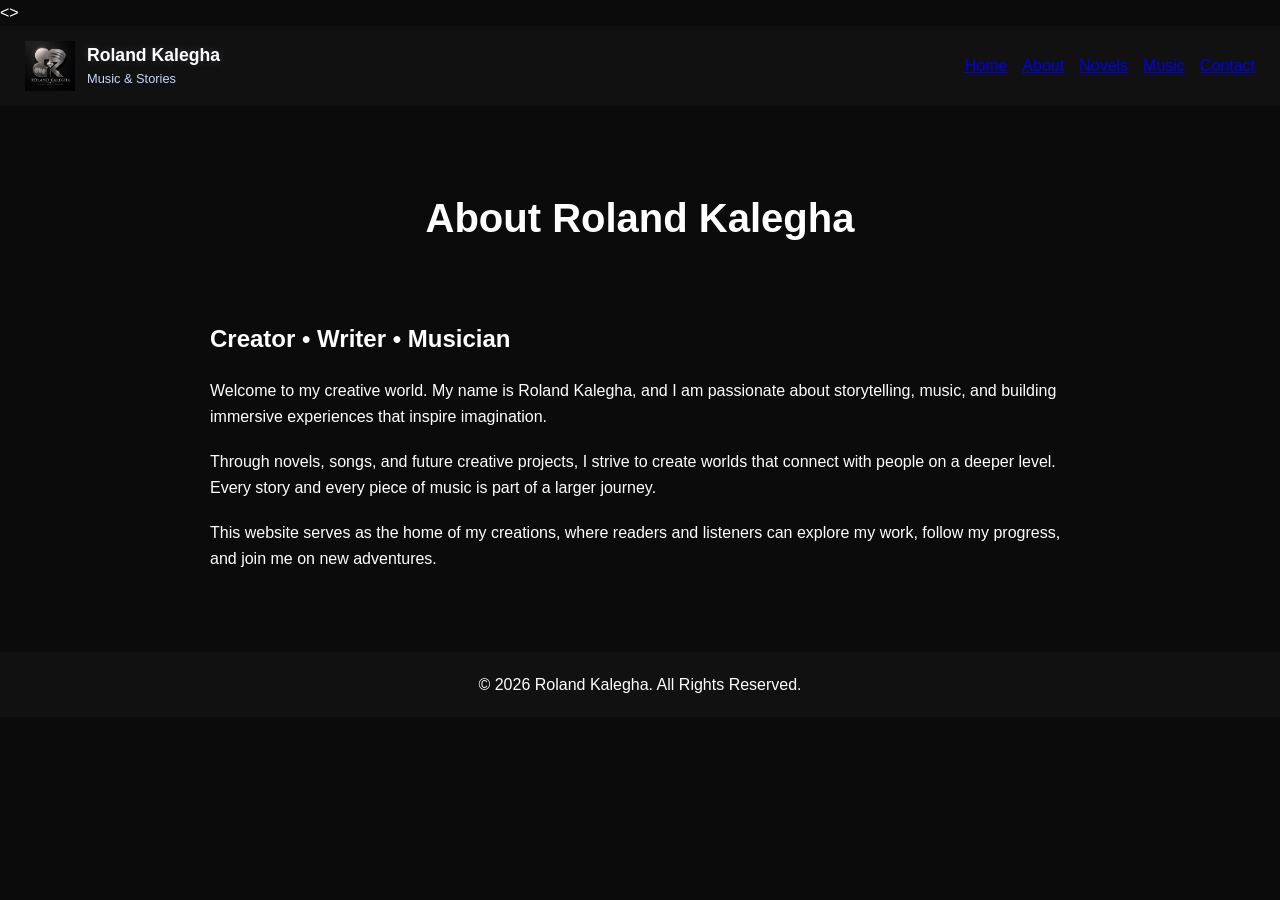
==== about.html @ 9d4d8240 "Add files via upload" ====
<!DOCTYPE html><html lang="en">
<<link rel="icon" type="image/png" href="favicon.png">>
    <meta charset="UTF-8">
    <meta name="viewport" content="width=device-width, initial-scale=1.0">
    <title>About | Roland Kalegha</title>
    <link rel="stylesheet" href="style.css">
</head>
<body>
  <header><div class="brand">

    <img src="logo.png" alt="Roland Kalegha Logo" class="nav-logo">

    <div>
        <h2 class="brand-name">Roland Kalegha</h2>
        <p class="brand-tagline">Music & Stories</p>
    </div>

</div>

<nav>
    <a href="index.html">Home</a>
    <a href="about.html">About</a>
    <a href="novels.html">Novels</a>
    <a href="music.html">Music</a>
    <a href="contact.html">Contact</a>
</nav>

</header>
</header><section class="page-header">
    <h1>About Roland Kalegha</h1>
</section><section class="content"><h2>Creator • Writer • Musician</h2>

<p>
    Welcome to my creative world. My name is Roland Kalegha,
    and I am passionate about storytelling, music, and building
    immersive experiences that inspire imagination.
</p>

<p>
    Through novels, songs, and future creative projects, I strive
    to create worlds that connect with people on a deeper level.
    Every story and every piece of music is part of a larger journey.
</p>

<p>
    This website serves as the home of my creations, where readers
    and listeners can explore my work, follow my progress, and join
    me on new adventures.
</p>

</section><footer>
    <p>© 2026 Roland Kalegha. All Rights Reserved.</p>
</footer></body>
</html>
---- style.css ----
*{
margin:0;
padding:0;
box-sizing:border-box;
}

body{
background:#0b0b0b;
color:white;
font-family:Arial, sans-serif;
line-height:1.6;
}

/* HEADER */

header{
display:flex;
justify-content:space-between;
align-items:center;
padding:15px 25px;
background:#111;
flex-wrap:wrap;
}

.brand{
display:flex;
align-items:center;
gap:12px;
}

.nav-logo{
width:50px;
height:50px;
object-fit:contain;
}

.brand-name{
font-size:1.1rem;
}

.brand-tagline{
font-size:0.8rem;
color:#c8d4ff;
}

nav{
display:flex;
gap:15px;
flex-wrap:wrap;
}position:sticky;
top:0;
z-index:1000;

nav a{
color:white;
text-decoration:none;
transition:0.3s;
}

nav a:hover{
color:#c8d4ff;
}

/* HERO */

.hero{
min-height:90vh;
display:flex;
justify-content:center;
align-items:center;
text-align:center;
padding:40px 20px;
.hero{
    background:
    linear-gradient(
        rgba(0,0,0,0.7),
        rgba(0,0,0,0.8)
    ),
    url("images/banner.jpg");

    background-size:cover;
    background-position:center;
}
}

.hero-content{
max-width:800px;
}

.hero-logo{
width:120px;
height:auto;
margin-bottom:20px;
}

.hero h1{
font-size:4rem;
letter-spacing:3px;
margin-bottom:15px;
}

.hero-tagline{
color:#c8d4ff;
font-size:1.3rem;
margin-bottom:20px;
}

.hero-description{
margin-bottom:30px;
}

/* BUTTONS */

.btn{
display:inline-block;
padding:12px 25px;
border:1px solid white;
color:white;
text-decoration:none;
border-radius:6px;
transition:0.3s;
}

.btn:hover{
background:white;
color:black;
}

.hero-buttons{
display:flex;
justify-content:center;
gap:15px;
flex-wrap:wrap;
}

/* PAGE HEADERS */

.page-header{
text-align:center;
padding:80px 20px 40px;
}

.page-header h1{
font-size:2.5rem;
margin-bottom:10px;
}

/* CONTENT */

.content{
max-width:900px;
margin:auto;
padding:20px;
}

.content h2{
margin-bottom:20px;
}

.content p{
margin-bottom:20px;
}

/* FEATURED SECTION */

.featured-section{
max-width:1100px;
margin:auto;
padding:80px 20px;
}

.featured-section h2{
text-align:center;
margin-bottom:40px;
}

.featured-grid{
display:grid;
grid-template-columns:repeat(auto-fit,minmax(280px,1fr));
gap:25px;
}

.feature-card{
background:#151515;
border:1px solid #2a2a2a;
border-radius:12px;
padding:25px;
}

/* NOVELS */

.books{
max-width:1000px;
margin:auto;
padding:20px;
}

.book-card{
background:#151515;
border:1px solid #2a2a2a;
border-radius:12px;
padding:25px;
margin-bottom:25px;
}

.genre{
color:#c8d4ff;
margin-bottom:15px;
}

.status{
display:inline-block;
padding:6px 12px;
border-radius:20px;
font-size:12px;
margin-bottom:15px;
}

.completed{
background:#1d5c35;
}

.tags{
margin:20px 0;
}

.tags span{
display:inline-block;
background:#1d1d1d;
border:1px solid #333;
padding:6px 12px;
margin:5px;
border-radius:20px;
}

/* MUSIC */

.music-section{
max-width:1000px;
margin:auto;
padding:20px;
}

.music-card{
background:#151515;
border:1px solid #2a2a2a;
border-radius:12px;
padding:25px;
margin-bottom:25px;
}

/* CONTACT */

.contact-section{
max-width:1000px;
margin:auto;
padding:20px;
}

.contact-card{
background:#151515;
border:1px solid #2a2a2a;
border-radius:12px;
padding:25px;
margin-bottom:25px;
}

/* AVALAROSE */

.movie-hero{
text-align:center;
padding:120px 20px;
}

.movie-hero h1{
font-size:3rem;
margin-bottom:20px;
}

.movie-tagline{
color:#c8d4ff;
}

.movie-content{
max-width:900px;
margin:auto;
padding:40px 20px;
}

.character-card{
background:#151515;
border:1px solid #2a2a2a;
border-radius:12px;
padding:20px;
margin-top:20px;
}

/* FOOTER */

footer{
text-align:center;
padding:20px;
margin-top:40px;
background:#111;
}

/* MOBILE */

@media(max-width:768px){

header{
    flex-direction:column;
    gap:15px;
}

nav{
    justify-content:center;
}

.hero h1{
    font-size:2.5rem;
}

.hero-logo{
    width:90px;
}

};.hero h1{
text-shadow:
0 0 10px rgba(200,212,255,0.3),
0 0 20px rgba(200,212,255,0.2);
}

.brand-name{
text-shadow:
0 0 8px rgba(200,212,255,0.2);
}

.feature-card,
.book-card,
.music-card,
.contact-card,
.character-card{
transition:0.3s ease;
}

.feature-card:hover,
.book-card:hover,
.music-card:hover,
.contact-card:hover,
.character-card:hover{
transform:translateY(-5px);
border-color:#c8d4ff;
box-shadow:0 0 20px rgba(200,212,255,0.15);
}
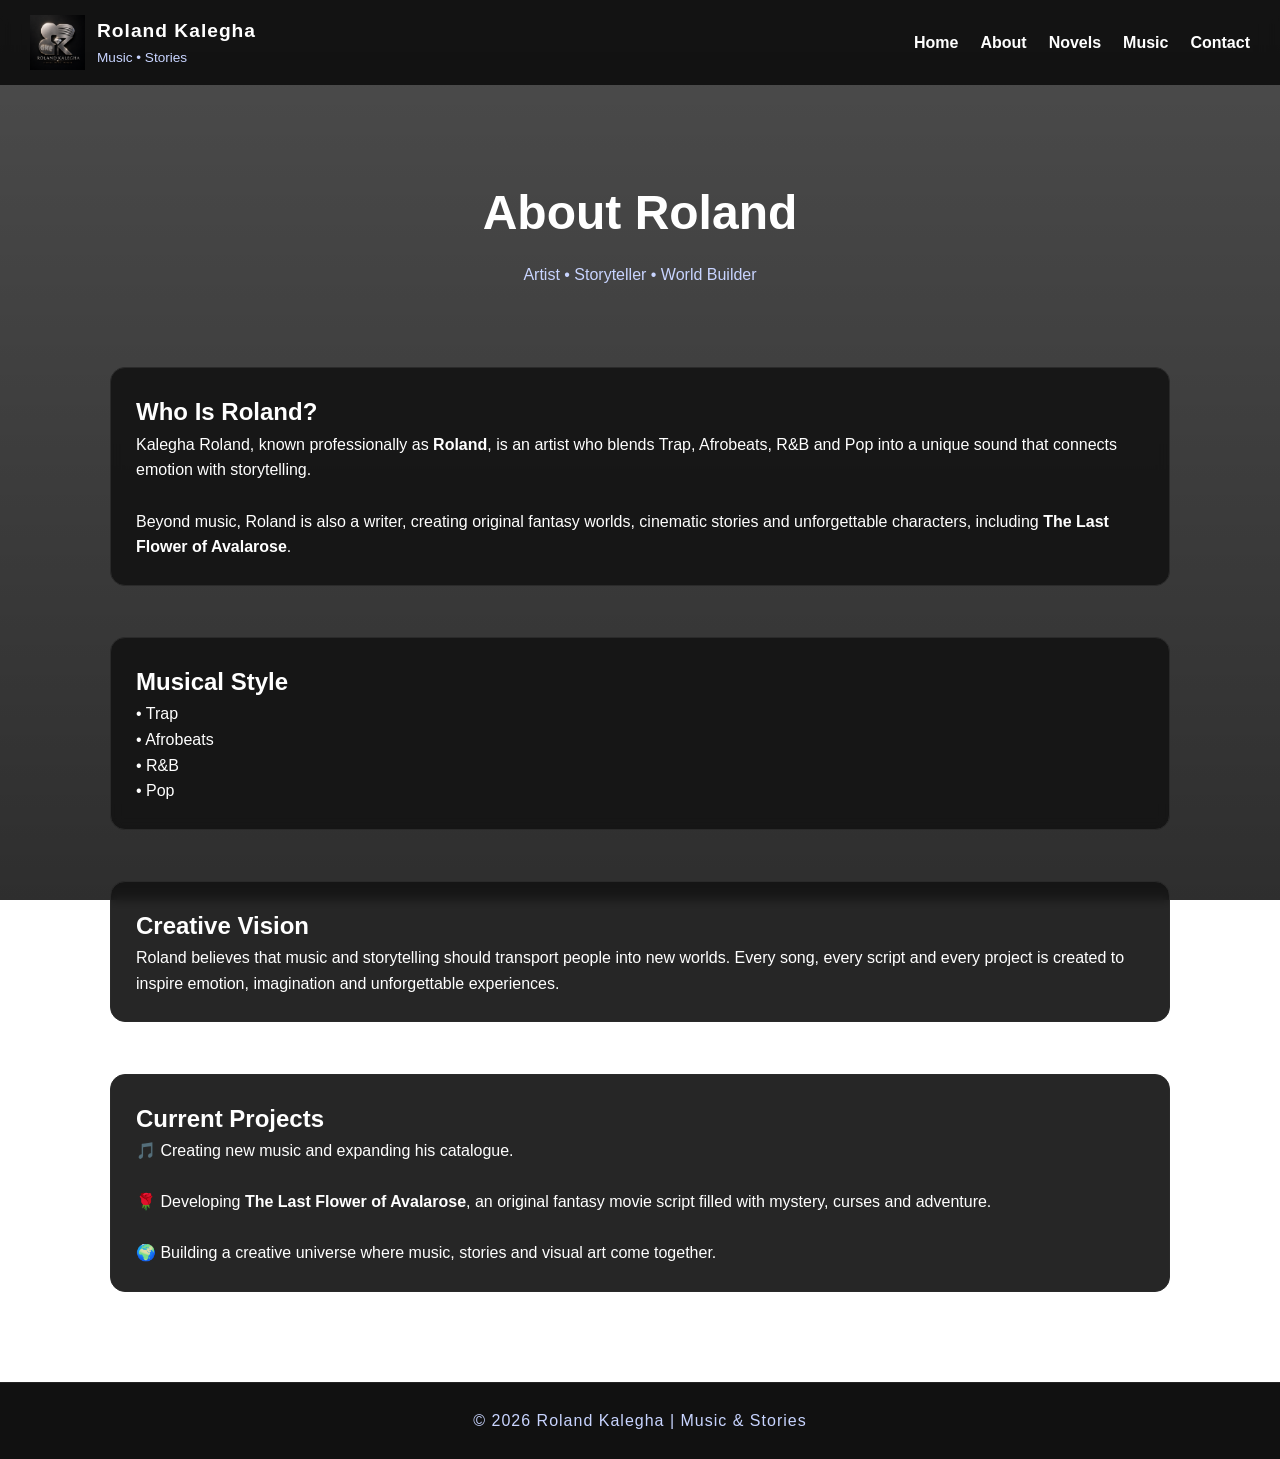
==== commit 5457e78a: "Add files via upload" ====
--- a/about.html
+++ b/about.html
@@ -1,54 +1,173 @@
-<!DOCTYPE html><html lang="en">
-<<link rel="icon" type="image/png" href="favicon.png">>
-    <meta charset="UTF-8">
-    <meta name="viewport" content="width=device-width, initial-scale=1.0">
-    <title>About | Roland Kalegha</title>
-    <link rel="stylesheet" href="style.css">
+<!DOCTYPE html>
+<html lang="en">
+
+<head>
+
+<meta charset="UTF-8">
+<meta name="viewport" content="width=device-width, initial-scale=1.0">
+
+<title>About Roland Kalegha</title>
+
+<meta name="description" content="Learn more about Roland Kalegha, an artist and storyteller blending music with cinematic fantasy worlds.">
+
+<meta name="keywords" content="Roland Kalegha, About Roland, Music, Fantasy, Avalarose">
+
+<meta name="author" content="Roland Kalegha">
+
+<link rel="icon" type="image/png" href="favicon.png">
+
+<link rel="stylesheet" href="style.css">
+
+<link rel="stylesheet"
+href="https://unpkg.com/aos@2.3.4/dist/aos.css">
+
 </head>
-<body>
-  <header><div class="brand">
 
-    <img src="logo.png" alt="Roland Kalegha Logo" class="nav-logo">
+<body class="about-page">
 
-    <div>
-        <h2 class="brand-name">Roland Kalegha</h2>
-        <p class="brand-tagline">Music & Stories</p>
+<header>
+
+    <div class="brand">
+
+        <img src="logo.png"
+        alt="Roland Kalegha Logo"
+        class="nav-logo">
+
+        <div>
+
+            <h2 class="brand-name">
+                Roland Kalegha
+            </h2>
+
+            <p class="brand-tagline">
+                Music • Stories
+            </p>
+
+        </div>
+
     </div>
 
-</div>
+    <nav>
 
-<nav>
-    <a href="index.html">Home</a>
-    <a href="about.html">About</a>
-    <a href="novels.html">Novels</a>
-    <a href="music.html">Music</a>
-    <a href="contact.html">Contact</a>
-</nav>
+        <a href="index.html">Home</a>
+
+        <a href="about.html">About</a>
+
+        <a href="novels.html">Novels</a>
+
+        <a href="music.html">Music</a>
+
+        <a href="contact.html">Contact</a>
+
+    </nav>
 
 </header>
-</header><section class="page-header">
-    <h1>About Roland Kalegha</h1>
-</section><section class="content"><h2>Creator • Writer • Musician</h2>
 
-<p>
-    Welcome to my creative world. My name is Roland Kalegha,
-    and I am passionate about storytelling, music, and building
-    immersive experiences that inspire imagination.
-</p>
+<section class="page-header" data-aos="fade-down">
 
-<p>
-    Through novels, songs, and future creative projects, I strive
-    to create worlds that connect with people on a deeper level.
-    Every story and every piece of music is part of a larger journey.
-</p>
+    <h1>About Roland</h1>
 
-<p>
-    This website serves as the home of my creations, where readers
-    and listeners can explore my work, follow my progress, and join
-    me on new adventures.
-</p>
+    <p>
+        Artist • Storyteller • World Builder
+    </p>
 
-</section><footer>
-    <p>© 2026 Roland Kalegha. All Rights Reserved.</p>
-</footer></body>
+</section>
+
+<section class="content">
+
+    <div class="feature-card" data-aos="fade-up">
+
+        <h2>Who Is Roland?</h2>
+
+        <p>
+            Kalegha Roland, known professionally as <strong>Roland</strong>,
+            is an artist who blends Trap, Afrobeats,
+            R&B and Pop into a unique sound that
+            connects emotion with storytelling.
+        </p>
+
+        <br>
+
+        <p>
+            Beyond music, Roland is also a writer,
+            creating original fantasy worlds,
+            cinematic stories and unforgettable characters,
+            including <strong>The Last Flower of Avalarose</strong>.
+        </p>
+
+    </div>
+
+    <br><br>
+
+    <div class="feature-card" data-aos="fade-up">
+
+        <h2>Musical Style</h2>
+
+        <p>
+
+            • Trap<br>
+            • Afrobeats<br>
+            • R&B<br>
+            • Pop
+
+        </p>
+
+    </div>
+    <br><br>
+
+    <div class="feature-card" data-aos="fade-up">
+
+        <h2>Creative Vision</h2>
+
+        <p>
+            Roland believes that music and storytelling
+            should transport people into new worlds.
+            Every song, every script and every project
+            is created to inspire emotion, imagination
+            and unforgettable experiences.
+        </p>
+
+    </div>
+
+    <br><br>
+
+    <div class="feature-card" data-aos="fade-up">
+
+        <h2>Current Projects</h2>
+
+        <p>
+
+            🎵 Creating new music and expanding his catalogue.<br><br>
+
+            🌹 Developing <strong>The Last Flower of Avalarose</strong>,
+            an original fantasy movie script filled with mystery,
+            curses and adventure.<br><br>
+
+            🌍 Building a creative universe where music,
+            stories and visual art come together.
+
+        </p>
+
+    </div>
+
+</section>
+
+<footer>
+
+    <p>
+        © 2026 Roland Kalegha | Music & Stories
+    </p>
+
+</footer>
+
+<script src="https://unpkg.com/aos@2.3.4/dist/aos.js"></script>
+
+<script>
+AOS.init({
+    duration:1000,
+    once:true
+});
+</script>
+
+</body>
 </html>
--- a/style.css
+++ b/style.css
@@ -1,347 +1,410 @@
+/* ===========================================
+   ROLAND KALEGHA WEBSITE
+   STYLE.CSS - PART 1
+   RESET • BODY • LOADER • HEADER
+=========================================== */
+
 *{
-margin:0;
-padding:0;
-box-sizing:border-box;
+    margin:0;
+    padding:0;
+    box-sizing:border-box;
+    scroll-behavior:smooth;
 }
 
 body{
-background:#0b0b0b;
-color:white;
-font-family:Arial, sans-serif;
-line-height:1.6;
-}
-
-/* HEADER */
+    font-family:Arial, Helvetica, sans-serif;
+    background:#0b0b0b;
+    color:#ffffff;
+    line-height:1.6;
+    overflow-x:hidden;
+}
+
+/* ==========================
+   LOADING SCREEN
+========================== */
+
+#loader{
+    position:fixed;
+    inset:0;
+    background:#050505;
+    display:flex;
+    flex-direction:column;
+    justify-content:center;
+    align-items:center;
+    z-index:99999;
+    opacity:1;
+    transition:opacity 1.5s ease;
+}
+
+#loader.hidden{
+    opacity:0;
+    pointer-events:none;
+}
+
+.loader-logo{
+    width:140px;
+    height:auto;
+    margin-bottom:25px;
+    animation:loaderFloat 2.5s ease-in-out infinite;
+}
+
+#loader h1{
+    font-size:2rem;
+    letter-spacing:4px;
+    margin-bottom:10px;
+    text-shadow:
+        0 0 10px rgba(255,255,255,.4),
+        0 0 30px rgba(200,212,255,.5);
+}
+
+#loader p{
+    color:#c8d4ff;
+    font-size:1rem;
+}
+
+@keyframes loaderFloat{
+
+    0%{
+        transform:translateY(0);
+    }
+
+    50%{
+        transform:translateY(-12px);
+    }
+
+    100%{
+        transform:translateY(0);
+    }
+
+}
+
+/* ==========================
+   HEADER
+========================== */
 
 header{
-display:flex;
-justify-content:space-between;
-align-items:center;
-padding:15px 25px;
-background:#111;
-flex-wrap:wrap;
+
+    position:sticky;
+    top:0;
+
+    display:flex;
+    justify-content:space-between;
+    align-items:center;
+
+    padding:15px 30px;
+
+    background:rgba(0,0,0,.75);
+
+    backdrop-filter:blur(10px);
+
+    z-index:999;
+
 }
 
 .brand{
-display:flex;
-align-items:center;
-gap:12px;
+
+    display:flex;
+    align-items:center;
+    gap:12px;
+
 }
 
 .nav-logo{
-width:50px;
-height:50px;
-object-fit:contain;
+
+    width:55px;
+    height:55px;
+    object-fit:contain;
+
 }
 
 .brand-name{
-font-size:1.1rem;
+
+    font-size:1.2rem;
+    letter-spacing:1px;
+
 }
 
 .brand-tagline{
-font-size:0.8rem;
-color:#c8d4ff;
+
+    color:#c8d4ff;
+    font-size:.85rem;
+
 }
 
 nav{
-display:flex;
-gap:15px;
-flex-wrap:wrap;
-}position:sticky;
-top:0;
-z-index:1000;
+
+    display:flex;
+    gap:22px;
+
+}
 
 nav a{
-color:white;
-text-decoration:none;
-transition:0.3s;
+
+    color:white;
+    text-decoration:none;
+    font-weight:bold;
+    transition:.3s;
+
 }
 
 nav a:hover{
-color:#c8d4ff;
-}
-
-/* HERO */
+
+    color:#c8d4ff;
+
+}
+/* ===========================================
+   PART 2
+   HERO • VIDEO • BUTTONS • CARDS
+=========================================== */
+
+/* ==========================
+   HERO SECTION
+========================== */
 
 .hero{
-min-height:90vh;
-display:flex;
-justify-content:center;
-align-items:center;
-text-align:center;
-padding:40px 20px;
-.hero{
-    background:
-    linear-gradient(
-        rgba(0,0,0,0.7),
-        rgba(0,0,0,0.8)
-    ),
-    url("images/banner.jpg");
-
-    background-size:cover;
-    background-position:center;
-}
+    position:relative;
+    min-height:100vh;
+    display:flex;
+    justify-content:center;
+    align-items:center;
+    text-align:center;
+    overflow:hidden;
+}
+
+.hero-video{
+    position:absolute;
+    top:0;
+    left:0;
+    width:100%;
+    height:100%;
+    object-fit:cover;
+    z-index:-2;
+}
+
+.hero-overlay{
+    position:absolute;
+    inset:0;
+    background:linear-gradient(
+        rgba(0,0,0,.55),
+        rgba(0,0,0,.75)
+    );
+    z-index:-1;
 }
 
 .hero-content{
-max-width:800px;
+    max-width:850px;
+    padding:20px;
 }
 
 .hero-logo{
-width:120px;
-height:auto;
-margin-bottom:20px;
+    width:130px;
+    height:auto;
+    margin-bottom:20px;
+    animation:floatLogo 4s ease-in-out infinite;
 }
 
 .hero h1{
-font-size:4rem;
-letter-spacing:3px;
-margin-bottom:15px;
+    font-size:4rem;
+    letter-spacing:4px;
+    margin-bottom:15px;
+    animation:titleGlow 3s ease-in-out infinite alternate;
 }
 
 .hero-tagline{
-color:#c8d4ff;
-font-size:1.3rem;
-margin-bottom:20px;
+    font-size:1.3rem;
+    color:#c8d4ff;
+    margin-bottom:20px;
 }
 
 .hero-description{
-margin-bottom:30px;
-}
-
-/* BUTTONS */
+    font-size:1.05rem;
+    margin-bottom:35px;
+    line-height:1.8;
+}
+
+/* ==========================
+   HERO ANIMATIONS
+========================== */
+
+@keyframes floatLogo{
+
+    0%{
+        transform:translateY(0);
+    }
+
+    50%{
+        transform:translateY(-10px);
+    }
+
+    100%{
+        transform:translateY(0);
+    }
+
+}
+
+@keyframes titleGlow{
+
+    from{
+
+        text-shadow:
+        0 0 10px rgba(255,255,255,.3);
+
+    }
+
+    to{
+
+        text-shadow:
+        0 0 20px rgba(255,255,255,.5),
+        0 0 45px rgba(200,212,255,.45);
+
+    }
+
+}
+
+/* ==========================
+   BUTTONS
+========================== */
+
+.hero-buttons{
+    display:flex;
+    justify-content:center;
+    gap:18px;
+    flex-wrap:wrap;
+}
 
 .btn{
-display:inline-block;
-padding:12px 25px;
-border:1px solid white;
-color:white;
-text-decoration:none;
-border-radius:6px;
-transition:0.3s;
+
+    display:inline-block;
+
+    padding:14px 28px;
+
+    color:white;
+
+    text-decoration:none;
+
+    border:2px solid white;
+
+    border-radius:8px;
+
+    transition:all .35s ease;
+
 }
 
 .btn:hover{
-background:white;
-color:black;
-}
-
-.hero-buttons{
-display:flex;
-justify-content:center;
-gap:15px;
-flex-wrap:wrap;
-}
-
-/* PAGE HEADERS */
+
+    background:white;
+
+    color:black;
+
+    transform:
+        translateY(-5px)
+        scale(1.05);
+
+    box-shadow:
+        0 0 20px rgba(255,255,255,.45),
+        0 0 40px rgba(200,212,255,.35);
+
+}
+
+/* ==========================
+   PAGE HEADER
+========================== */
 
 .page-header{
-text-align:center;
-padding:80px 20px 40px;
+
+    text-align:center;
+
+    padding:90px 20px 50px;
+
 }
 
 .page-header h1{
-font-size:2.5rem;
-margin-bottom:10px;
-}
-
-/* CONTENT */
-
-.content{
-max-width:900px;
-margin:auto;
-padding:20px;
-}
-
-.content h2{
-margin-bottom:20px;
-}
-
-.content p{
-margin-bottom:20px;
-}
-
-/* FEATURED SECTION */
+
+    font-size:3rem;
+
+    margin-bottom:10px;
+
+}
+
+.page-header p{
+
+    color:#c8d4ff;
+
+}
+
+/* ==========================
+   CONTENT
+========================== */
+
+.content,
+.books,
+.music-section,
+.contact-section,
+.movie-content{
+
+    max-width:1100px;
+
+    margin:auto;
+
+    padding:30px 20px;
+
+}
+
+/* ==========================
+   FEATURED SECTION
+========================== */
 
 .featured-section{
-max-width:1100px;
-margin:auto;
-padding:80px 20px;
+
+    max-width:1200px;
+
+    margin:auto;
+
+    padding:80px 20px;
+
 }
 
 .featured-section h2{
-text-align:center;
-margin-bottom:40px;
+
+    text-align:center;
+
+    margin-bottom:40px;
+
 }
 
 .featured-grid{
-display:grid;
-grid-template-columns:repeat(auto-fit,minmax(280px,1fr));
-gap:25px;
-}
-
-.feature-card{
-background:#151515;
-border:1px solid #2a2a2a;
-border-radius:12px;
-padding:25px;
-}
-
-/* NOVELS */
-
-.books{
-max-width:1000px;
-margin:auto;
-padding:20px;
-}
-
-.book-card{
-background:#151515;
-border:1px solid #2a2a2a;
-border-radius:12px;
-padding:25px;
-margin-bottom:25px;
-}
-
-.genre{
-color:#c8d4ff;
-margin-bottom:15px;
-}
-
-.status{
-display:inline-block;
-padding:6px 12px;
-border-radius:20px;
-font-size:12px;
-margin-bottom:15px;
-}
-
-.completed{
-background:#1d5c35;
-}
-
-.tags{
-margin:20px 0;
-}
-
-.tags span{
-display:inline-block;
-background:#1d1d1d;
-border:1px solid #333;
-padding:6px 12px;
-margin:5px;
-border-radius:20px;
-}
-
-/* MUSIC */
-
-.music-section{
-max-width:1000px;
-margin:auto;
-padding:20px;
-}
-
-.music-card{
-background:#151515;
-border:1px solid #2a2a2a;
-border-radius:12px;
-padding:25px;
-margin-bottom:25px;
-}
-
-/* CONTACT */
-
-.contact-section{
-max-width:1000px;
-margin:auto;
-padding:20px;
-}
-
-.contact-card{
-background:#151515;
-border:1px solid #2a2a2a;
-border-radius:12px;
-padding:25px;
-margin-bottom:25px;
-}
-
-/* AVALAROSE */
-
-.movie-hero{
-text-align:center;
-padding:120px 20px;
-}
-
-.movie-hero h1{
-font-size:3rem;
-margin-bottom:20px;
-}
-
-.movie-tagline{
-color:#c8d4ff;
-}
-
-.movie-content{
-max-width:900px;
-margin:auto;
-padding:40px 20px;
-}
-
-.character-card{
-background:#151515;
-border:1px solid #2a2a2a;
-border-radius:12px;
-padding:20px;
-margin-top:20px;
-}
-
-/* FOOTER */
-
-footer{
-text-align:center;
-padding:20px;
-margin-top:40px;
-background:#111;
-}
-
-/* MOBILE */
-
-@media(max-width:768px){
-
-header{
-    flex-direction:column;
-    gap:15px;
-}
-
-nav{
-    justify-content:center;
-}
-
-.hero h1{
-    font-size:2.5rem;
-}
-
-.hero-logo{
-    width:90px;
-}
-
-};.hero h1{
-text-shadow:
-0 0 10px rgba(200,212,255,0.3),
-0 0 20px rgba(200,212,255,0.2);
-}
-
-.brand-name{
-text-shadow:
-0 0 8px rgba(200,212,255,0.2);
-}
+
+    display:grid;
+
+    grid-template-columns:
+        repeat(auto-fit,minmax(300px,1fr));
+
+    gap:30px;
+
+}
+
+/* ==========================
+   CARDS
+========================== */
 
 .feature-card,
 .book-card,
 .music-card,
 .contact-card,
 .character-card{
-transition:0.3s ease;
+
+    background:rgba(20,20,20,.92);
+
+    border:1px solid #2a2a2a;
+
+    border-radius:15px;
+
+    padding:25px;
+
+    transition:all .4s ease;
+
+    backdrop-filter:blur(6px);
+
 }
 
 .feature-card:hover,
@@ -349,7 +412,250 @@
 .music-card:hover,
 .contact-card:hover,
 .character-card:hover{
-transform:translateY(-5px);
-border-color:#c8d4ff;
-box-shadow:0 0 20px rgba(200,212,255,0.15);
-}
+
+    transform:
+        translateY(-10px)
+        scale(1.02);
+
+    border-color:#c8d4ff;
+
+    box-shadow:
+        0 15px 40px rgba(0,0,0,.5),
+        0 0 25px rgba(200,212,255,.25);
+
+}
+/* ===========================================
+   PART 3
+   WALLPAPERS • FOOTER • ANIMATIONS • MOBILE
+=========================================== */
+
+/* ==========================
+   PAGE WALLPAPERS
+========================== */
+
+.about-page,
+.music-page,
+.novels-page,
+.contact-page,
+.avalarose-page{
+
+    background:
+        linear-gradient(
+            rgba(0,0,0,.70),
+            rgba(0,0,0,.82)
+        ),
+        url("wallpaper.jpg");
+
+    background-size:cover;
+    background-position:center;
+    background-repeat:no-repeat;
+    background-attachment:fixed;
+    min-height:100vh;
+
+}
+
+/* ==========================
+   GLOBAL FADE-IN
+========================== */
+
+body{
+
+    animation:fadeIn .8s ease;
+
+}
+
+@keyframes fadeIn{
+
+    from{
+        opacity:0;
+    }
+
+    to{
+        opacity:1;
+    }
+
+}
+
+/* ==========================
+   SCROLLBAR
+========================== */
+
+::-webkit-scrollbar{
+
+    width:10px;
+
+}
+
+::-webkit-scrollbar-track{
+
+    background:#111;
+
+}
+
+::-webkit-scrollbar-thumb{
+
+    background:#444;
+    border-radius:20px;
+
+}
+
+::-webkit-scrollbar-thumb:hover{
+
+    background:#777;
+
+}
+
+/* ==========================
+   LINKS
+========================== */
+
+a{
+
+    transition:.3s;
+
+}
+
+a:hover{
+
+    opacity:.9;
+
+}
+
+/* ==========================
+   IMAGES
+========================== */
+
+img{
+
+    max-width:100%;
+    height:auto;
+    display:block;
+
+}
+
+/* ==========================
+   FOOTER
+========================== */
+
+footer{
+
+    margin-top:60px;
+
+    padding:25px;
+
+    text-align:center;
+
+    background:#111;
+
+    color:#c8d4ff;
+
+    border-top:1px solid rgba(255,255,255,.08);
+
+}
+
+footer p{
+
+    letter-spacing:1px;
+
+}
+
+/* ==========================
+   MOBILE RESPONSIVE
+========================== */
+
+@media (max-width:768px){
+
+    header{
+
+        flex-direction:column;
+
+        gap:15px;
+
+        padding:18px;
+
+    }
+
+    nav{
+
+        flex-wrap:wrap;
+
+        justify-content:center;
+
+        gap:15px;
+
+    }
+
+    .hero h1{
+
+        font-size:2.4rem;
+
+    }
+
+    .hero-logo{
+
+        width:90px;
+
+    }
+
+    .hero-tagline{
+
+        font-size:1rem;
+
+    }
+
+    .hero-description{
+
+        font-size:.95rem;
+
+    }
+
+    .hero-buttons{
+
+        flex-direction:column;
+
+        align-items:center;
+
+    }
+
+    .btn{
+
+        width:220px;
+
+        text-align:center;
+
+    }
+
+    .featured-grid{
+
+        grid-template-columns:1fr;
+
+    }
+
+}
+/* MUSIC PLAYER */
+
+.music-player-section{
+
+    max-width:900px;
+    margin:auto;
+    padding:60px 20px;
+
+}
+
+.music-player-section h2{
+
+    text-align:center;
+    margin-bottom:30px;
+
+}
+
+.album-cover{
+
+    width:220px;
+    margin:0 auto 20px;
+    border-radius:12px;
+
+    box-shadow:
+        0 0 25px rgba(200,212,255,.25);
+
+}
